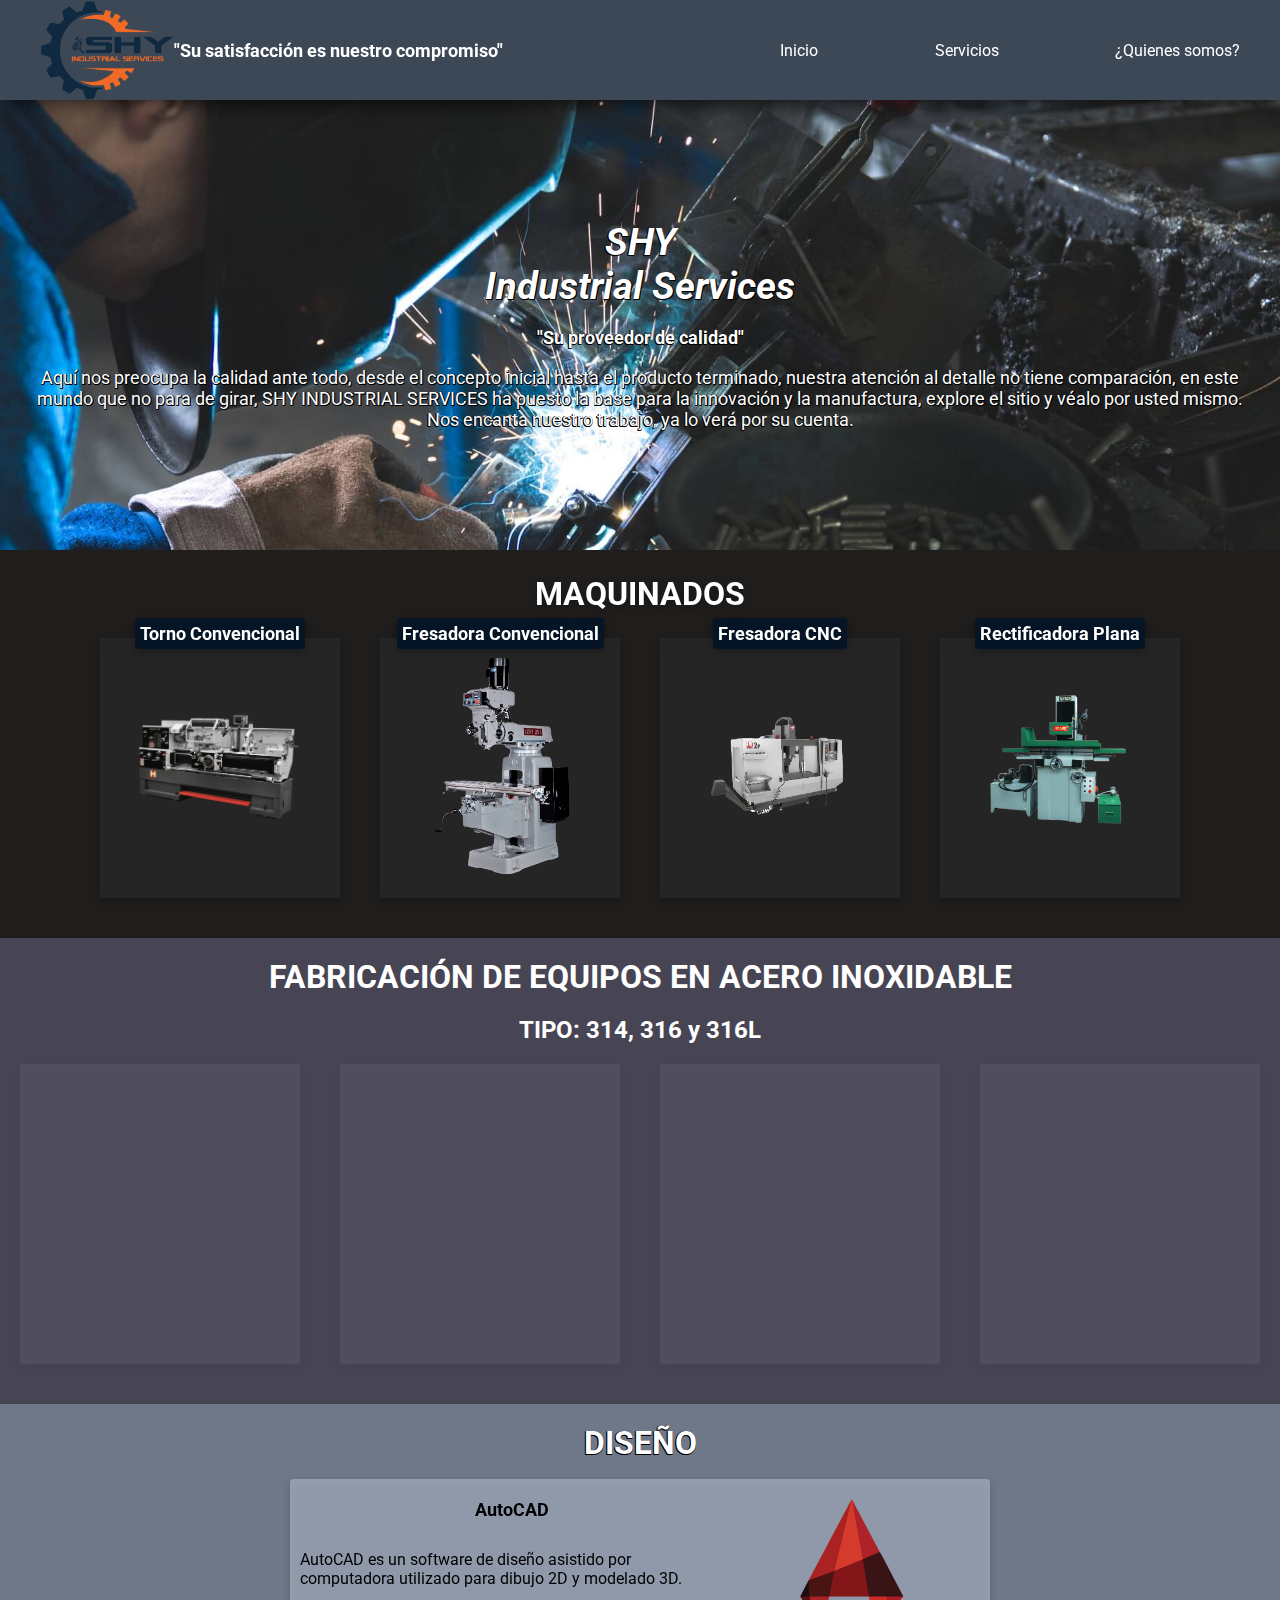
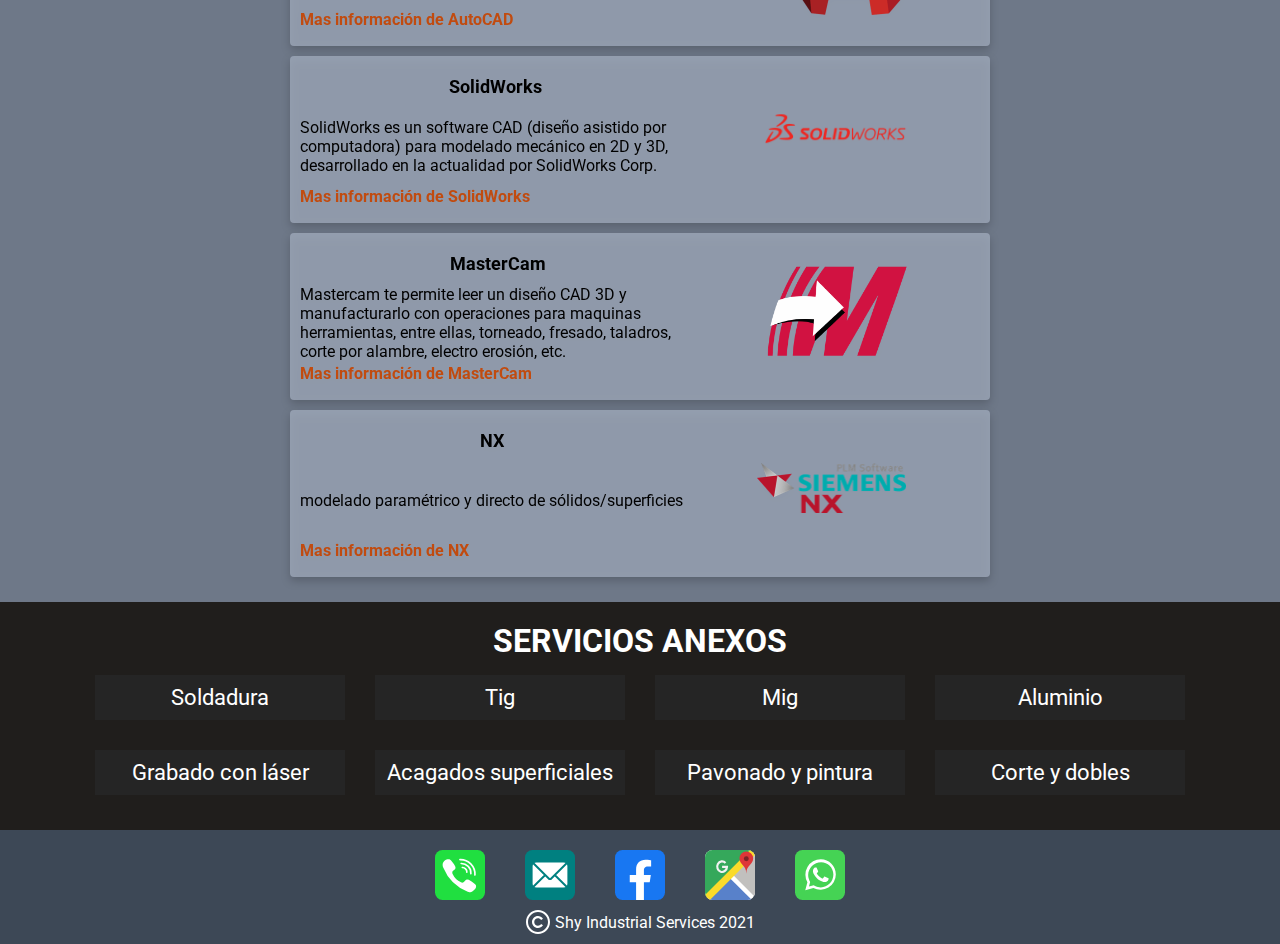
==== src/index.html @ aa511d9b "Version 1.0.0 de pagina de carga agregada" ====
<!DOCTYPE html>
<html lang="es">
<head>
    <meta charset="UTF-8">
    <meta http-equiv="X-UA-Compatible" content="IE=edge">
    <meta name="viewport" content="width=device-width, initial-scale=1.0">
    <meta name="description"
    content="Pagina principal donde se muestra la información mas relevante sobre la empresa de Shy industrial services, estos son: información, maquinados, diseño y servicios anexos">
    <title>Shy Industrial Services</title>
    <link rel="preconnect" href="https://fonts.gstatic.com">
    <link href="https://fonts.googleapis.com/css2?family=Roboto:wght@400;700&display=swap" rel="stylesheet">
    <link rel="stylesheet" href="css/style.css">
    <link rel="stylesheet" href="css/index.css">
    <link rel="icon" type="image/png" sizes="16x16" href="assets/icon/favicon-16x16.png">
</head>
<body>
    <div class="loader"></div>
    <header id="navbar">
        <div class="header__img-container">
            <figure>
                <img src="assets/img/shy-logo.png" alt="Logo de shy industrial services">
            </figure>
            <h2>"Su satisfacción es nuestro compromiso"</h2>
        </div>
        <nav>
            <ul>
                <li><a href="index.html">Inicio</a></li>
                <li><a href="html/servicios.html">Servicios</a></li>
                <li><a href="#">¿Quienes somos?</a></li>
            </ul>
        </nav>
    </header>

    <main>
        <!-- <div class="contact animation-down-contact" id="contact">
                <h3>Contactanos</h3>
                <svg title="Flecha hacia arriba" class="initial" id="svg" xmlns="http://www.w3.org/2000/svg" width="24" height="24" viewBox="0 0 24 24"><path d="M0 16.67l2.829 2.83 9.175-9.339 9.167 9.339 2.829-2.83-11.996-12.17z"/></svg>
        </div>
        <div  class="social-media animation-down-contact" id="socialMedia">
            <a href="https://www.facebook.com/SHY-Industrial-Service-110409120470931" target="_blank" rel="noopener">
                <div>
                    <figure>
                        <img src="assets/icon/facebook.svg" alt="Icono de facebook">
                    </figure>
                </div>
            </a>
            <a href="https://www.facebook.com/SHY-Industrial-Service-110409120470931">
                <div>
                    <figure>
                        <img src="assets/icon/email.svg" alt="Icono de facebook">
                    </figure>
                </div>
            </a>
            <a href="https://www.facebook.com/SHY-Industrial-Service-110409120470931">
                <div>
                    <figure>
                        <img src="assets/icon/telefono.svg" alt="Icono de facebook">
                    </figure>
                </div>
            </a>
        </div> -->
        
        <section class="shy">
            <div>
                <h1>SHY</h1>
                <h1>Industrial Services</h1>
                <br>
                <p>"Su proveedor de calidad"</p>
                <br>
                <p>Aquí nos preocupa la calidad ante todo, desde el concepto inicial hasta el producto terminado, nuestra atención al detalle no tiene comparación, en este mundo que no para de girar, SHY INDUSTRIAL SERVICES ha puesto la base para la innovación y la manufactura, explore el sitio y véalo por usted mismo.</p>
                <p>Nos encanta nuestro trabajo, ya lo verá por su cuenta.</p>
            </div>
        </section>

        <section class="maquinados">
            <div class="main__bg-container">
                <h1>MAQUINADOS</h1>
                <div class="container__cards">
                    <div class="cards">
                        <h2>Torno Convencional</h2>
                        <figure>
                            <img src="assets/img/torno.png" alt="Imagen de torno convencional">
                        </figure>
                    </div>
                    <div class="cards">
                        <h2>Fresadora Convencional</h2>
                        <figure>
                            <img src="assets/img/fresadora-universal.png" alt="Imagen de Fresadora Universal">
                        </figure>
                    </div>
                    <div class="cards">
                        <h2>Fresadora CNC </h2>
                        <figure>
                            <img src="assets/img/fresadora-vertical.png" alt="Imagen de Fresaora vertical CNC">
                        </figure>
                    </div>
                    <div class="cards">
                        <h2>Rectificadora Plana</h2>
                        <figure>
                            <img src="assets/img/rectificadora.png" alt="Imagen de rectificadora plana">
                        </figure>
                    </div>
                </div>
            </div>
        </section>

        <section class="fabricacion">
            <h1>FABRICACIÓN DE EQUIPOS EN ACERO INOXIDABLE</h1>
            <h2>TIPO: 314, 316 y 316L</h2>
            <div class="fabricacion__cards-container">
                <figure class="fabricacion__cards">

                </figure>
                <figure class="fabricacion__cards">

                </figure>
                <figure class="fabricacion__cards">

                </figure>
                <figure class="fabricacion__cards" >

                </figure>
            </div>


        </section>

        <section class="disennio">
            <h1>DISEÑO</h1>
            <article class="disennio__card">
                    <h2>AutoCAD</h2>
                    <p>AutoCAD es un software de diseño asistido por computadora utilizado para dibujo 2D y modelado 3D.</p>
                <figure>
                    <img src="assets/logo/autocad.png" alt="Logo de AutoCAD">
                </figure>
                <a target="_blank" rel="noopener" href="https://es.wikipedia.org/wiki/AutoCAD"><p class="fuente">Mas información de AutoCAD</p></a>
            </article>


            <article class="disennio__card">
                
                    <h2>SolidWorks</h2>
                    <p>SolidWorks es un software CAD (diseño asistido por computadora) para modelado mecánico en 2D y 3D, desarrollado en la actualidad por SolidWorks Corp.</p>
               
                <figure>
                    <img src="assets/logo/solidworks.png" alt="Logo de SolidWorks">
                </figure>
                <a target="_blank" rel="noopener" href="https://es.wikipedia.org/wiki/SolidWorks"><p class="fuente">Mas información de SolidWorks</p></a>
            </article>


            <article class="disennio__card">
                
                    <h2>MasterCam</h2>
                    <p>Mastercam te permite leer un diseño CAD 3D y manufacturarlo con operaciones para maquinas herramientas, entre ellas, torneado, fresado, taladros, corte por alambre, electro erosión, etc.</p>
         
                <figure>
                    <img src="assets/logo/mastercam.png" alt="Logo de MasterCam">
                </figure>
                <a target="_blank" rel="noopener" href="https://www.3dcadportal.com/mastercam.html"><p class="fuente">Mas información de MasterCam</p></a>
            </article>


            <article class="disennio__card">
                
                    <h2>NX</h2>
                    <p>modelado paramétrico y directo de sólidos/superficies</p>
   
                <figure>
                    <img src="assets/logo/nx.png" alt="Logo de NX">
                </figure>
                <a target="_blank" rel="noopener" href="https://es.wikipedia.org/wiki/NX_(Unigraphics)"><p class="fuente">Mas información de NX</p></a>
            </article>


        </section>

        <section class="servicios-anexos">
            <h1>SERVICIOS ANEXOS</h1>
            <div class="services__list-container">
                    <a href="">Soldadura</a>
                    <a href="">Tig</a>
                    <a href="">Mig</a>
                    <a href="">Aluminio</a>
                    <a href="">Grabado con láser</a>
                    <a href="">Acagados superficiales</a>
                    <a href="">Pavonado y pintura</a>
                    <a href="">Corte y dobles</a>
            </div>
        </section>
    </main>
    
    <footer>
        <a rel="noopener"  href="tel:4271303515" title="Llamar">
            <figure><img src="assets/logo/phone.svg" alt="Icono de un telefono"></figure>
        </a>
        <a target="_blank"  rel="noopener" href="mailto:shy.serviciosindustriales@outlook.com" title="Enviar correo">
            <figure><img src="assets/logo/email_icon.svg" alt="Icono de Email"></figure>
        </a>
        <a rel="noopener" target="_blank" href="https://www.facebook.com/SHY-Industrial-Service-110409120470931" title="Facebook">
            <figure><img src="assets/logo/facebook_icon.svg" alt="Icono de facebook"></figure>
        </a>
        <a rel="noopener" target="_blank" href="https://www.google.com/maps/dir/?api=1&destination=Guanajuato%20n.25%20col%20M%C3%A9xico,%20San%20Juan%20del%20Rio,%20Qro." title="Ubicación">
            <figure><img src="assets/logo/google_maps_icon_.svg" alt="Icono de google maps"></figure>
        </a>
        <a rel="noopener" target="_blank" href="https://api.whatsapp.com/send?phone=524271030650&fbclid=IwAR0lzj3ThtaaGsbXrFl4-DWSR_m_jNjaZRd1lph4xzvLChwlfzb3KRXa1k4" title="Enviar mensaje">
            <figure><img class="whatsapp" src="assets/logo/whatsapp_icon.svg" alt="Icono de whatsapp"></figure>
        </a>
        <div class="copyright">
            <svg xmlns="http://www.w3.org/2000/svg" width="24" height="24" viewBox="0 0 24 24"><path d="M12 2c5.514 0 10 4.486 10 10s-4.486 10-10 10-10-4.486-10-10 4.486-10 10-10zm0-2c-6.627 0-12 5.373-12 12s5.373 12 12 12 12-5.373 12-12-5.373-12-12-12zm0 15.781c-2.084 0-3.781-1.696-3.781-3.781s1.696-3.781 3.781-3.781c1.172 0 2.306.523 3.136 1.669l1.857-1.218c-1.281-1.826-3.133-2.67-4.993-2.67-3.308 0-6 2.692-6 6s2.691 6 6 6c1.881 0 3.724-.859 4.994-2.67l-1.857-1.218c-.828 1.14-1.959 1.669-3.137 1.669z"/></svg>
            <p>Shy Industrial Services  2021</p>
        </div>
    </footer>
    <script src="https://ajax.googleapis.com/ajax/libs/jquery/2.2.4/jquery.min.js"></script>
    <script type="text/javascript">
        $(window).load(function() {
            $(".loader").fadeOut("slow");
        });
    </script>
    <script src="js/index.js"></script>
    <script src="js/scripts.js"></script>
    <!-- Script para ejecutar funciones despues de que cargue por completo el DOOM -->
    <script type="text/javascript">
        function downloadJSAtOnload() {
        var element = document.createElement("script");
        element.src = "miscript.js";
        document.body.appendChild(element);
        }
        if (window.addEventListener)
        window.addEventListener("load", downloadJSAtOnload, false);
        else if (window.attachEvent)
        window.attachEvent("onload", downloadJSAtOnload);
        else window.onload = downloadJSAtOnload;
        </script>
</body>
</html>
---- src/css/style.css ----
/* Seccion donde normalizo estilos */
* {
    box-sizing: border-box;
    margin: 0;
    padding: 0;
}
html{
    font-size: 62.5%;
    font-family: 'Roboto', sans-serif;

}
body{
    font-size: 1.6rem;
    background-color: var(--grey);
    display: grid;
    grid-template-rows:auto 1fr auto;
}

:root{
    --offRed:#5A0000;
    --orange:#e76a2f;
    --softOrange:#C14B0F;
    --offOrange:#9D2B00;
    --blue:#061525;
    --softBlue:#0C2C3C;
    --justWhite:#FFF;
    --warmGrey:#A2ACBD;
    --grey:#6E7888;
    --black:#201E1C;
    --warmBlack:rgb(37, 37, 37);
    --warmBrown:#51373F;
    --brown:#240D14;
    --menuColor:radial-gradient(circle, #e76a2f, #c13d57, #7d3164, #352950, #061525);
}
title{
    display: none;
}
a{
    text-decoration: none;
    color: inherit;
}
li{
    list-style: none;
}
img{
    height: 100%;
}


.loader {
    position: fixed;
    left: 0px;
    top: 0px;
    width: 100%;
    height: 100%;
    z-index: 9999;
    background: url('https://sistemacentral.segalmex.gob.mx//cargador.gif') 50% 50% no-repeat rgb(249,249,249);
    opacity: .8;
}





/* PARTE DERECHA DONDE ESTA LA IMAGEN Y EL ESLOGAN DE LA EMPRESA */
header{
    background-color: #3D4856;
    color: var(--justWhite);
    display: flex;
    flex-wrap: wrap;
    justify-content: space-between;
    position: fixed;
    width: 100%;
    padding: 0 40px;
    box-shadow: 0px 10px 19px -7px rgba(0,0,0,0.75);
    top: 0;
    left: 0;
    z-index: 10;
}
.animation-hide{
    transition: .4s;
    transform: translateY(-150px);

}
.animation-visible{
    transition: .4s;
    transform: translateY(0px);
}

.header__img-container{
    display: flex;
    align-items: center;
    flex:0 1 465px;
}
.header__img-container figure{
    height: 100px;
}
.header__img-container h2{
    font-size: 1.8rem;
}

/* BARRA DE NAVEGACION */
header nav{
    flex:0 1 460px;
    margin-bottom: 30px;

}
header nav ul{
    height: 100%;
    position: relative;
    top: calc(50% + 6px);
    display: flex;
    justify-content: space-between;
}

/* PIE DE PAGINA */
footer{
    color: var(--justWhite);
    display: flex;
    flex-wrap: wrap;
    background-color:#3D4856 ;
    justify-content: center;
    padding-bottom: 20px;
    position: relative;
}
footer a{
    margin: 20px;

}
footer figure{
    width: 50px;
    flex: 0 0 50px;
}
.copyright{
    position: absolute;
    display: flex;
    align-items: center;
    bottom: 10px;
}
.copyright p{
    margin-left: 5px;
}
.copyright svg{
    fill: var(--justWhite);
}

/* Media para el header */
@media (max-width:1050px){
    header{
        justify-content: center;
    }
    .header__img-container{
        display: flex;
        align-items: center;
        flex:0 1 500px;
        margin: 0;
    }

}
---- src/css/index.css ----
/* REDES SOCIALES */
.contact{
    background-color: var(--grey);
    width: 200px;
    height: 48px;
    position: fixed;
    bottom: 0;
    left: 20px;
    display: flex;
    align-items: center;
    justify-content: space-around;
    z-index: 10;
    border-top-left-radius: 4px;
    border-top-right-radius: 4px;
    border-bottom: 1px solid var(--black);
    color: var(--justWhite);
}
svg{
    fill: var(--justWhite);
    cursor: pointer;
}
.contact figure{
    width: 30px;
    height: 30px;
}
.initial{
    transition: .4s;
    transform: rotate(0);
}
.rotate{
    transition: .4s;
    transform: rotate(180deg);
}

.social-media{
    position: fixed;
    bottom: -46px;
    background-color: var(--softBlue);
    display: flex;
    z-index: 9;
    width:200px;
    justify-content: space-around;
    padding: 10px;
    left: 20px;
}
.social-media div{
    width: 28px;
    height: 28px;
}


.animation-up-contact{
    transition: .4s;
    transform: translateY(-43px);
}
.animation-down-contact{
    transition: .4s;
    transform: translateY(0);
}




/* MAIN */
main{
    width: 100%;
}
/* SECCION DE LA PRESENTACION DE LA EMPRESA CON IMAGEN */
.shy{
    text-align: center;
    color: var(--justWhite);
    background-size: cover;
    background-attachment: fixed;
    background-repeat: no-repeat;
    height: auto;
    padding-top:220px;
    padding-bottom: 120px;
    background-position: bottom;
    padding-left: 20px;
    padding-right: 20px;
    background-image: url("../assets/img/soldar2-large.jpg"),url("../assets/img/soldar-large.jpg"),url("../assets/img/soldar6-large.jpg"),url("../assets/img/soldar5-large.jpg");
    animation: blink 20s infinite;
}
.shy title{
    display: none;
}

/* INTENTANDO HACER EL CAMBIO DE FONDO DESDE CSS (mira mamá lo logre)*/
@keyframes blink {
    0%{
        background-image: url("../assets/img/soldar2-large.jpg");
    }
    25%{
        background-image: url("../assets/img/soldar-large.jpg"); 
    }
    50%{
        background-image: url("../assets/img/soldar6-large.jpg");
    }
    75%{
        background-image: url("../assets/img/soldar5-large.jpg");
    }
    100%{
        background-image: url("../assets/img/soldar2-large.jpg");
    }
}
/* CAMBIO DE FONDO PARA CELULAR */
@keyframes blink-small {
    0%{
        background-image: url("../assets/img/shy-mobile1.jpg");
    }
    25%{
        background-image: url("../assets/img/shy-mobile2.jpg");
    }
    50%{
        background-image: url("../assets/img/shy-mobile3.jpg");
    }
    75%{
        background-image: url("../assets/img/shy-mobile4.jpg");
    }
    100%{
        background-image: url("../assets/img/shy-mobile1.jpg");
    }
}





.shy h1{
    font-size: 3.8rem;
    font-style: italic;
    text-shadow: -.5px -.5px .5px #000, .5px .5px .5px #000, -.5px .5px .5px #000, .5px -.5px .5px #000;
}
.shy p{
    text-shadow: -.5px -.5px .5px #000, .5px .5px .5px #000, -.5px .5px .5px #000, .5px -.5px .5px #000;
    font-size: 1.8rem;
}
.shy p:first-of-type{
    font-weight: bold;
}



/* SECCIÓN DE MAQUINADOS  */
.maquinados{
    width: 100%;
    
}
.main__bg-container{
    display:flex;
    flex-direction: column;
    align-items: center;
    width: 100%;
    background-color: var(--black);
    padding-bottom: 20px;
}

.main__bg-container h1{
    font-size: 3.2rem;
    color: var(--justWhite);
    padding: 5px;
    border-radius: 4px;
    margin-top: 20px;
    position: relative;
    z-index: 2;
    filter: drop-shadow(0px 4px 4px rgba(0, 0, 0, 0.25));
}
.container__cards{
    width: 100%;
    height: 100%;
    display: flex;
    flex-wrap: wrap;
    justify-content: center;
}
.container__cards .cards{
    flex:0 1 240px;
    height: 260px;
    background-color:var(--warmBlack);
    display: flex;
    flex-direction: column;
    align-items: center;
    justify-content: center;
    border-radius: 2px;
    filter: drop-shadow(0px 4px 4px rgba(0, 0, 0, 0.25));
    margin: 20px;
}
.cards h2{
    font-size: 1.8rem;
    position: absolute;
    top:-20px;
    background-color: var(--blue);
    color: var(--justWhite);
    padding: 5px;
    border-radius: 4px;
    filter: drop-shadow(0px 4px 4px rgba(0, 0, 0, 0.25));
}
.cards figure{
    width: 70%;
}
.cards img{
    width: 100%;
    height: auto;
}

/* SECCION DE FABRICACIÓN DE EQUIPOS... */
.fabricacion{
    color: var(--justWhite);
    height: auto;
    width: 100%;
    padding-top: 20px;
    padding-bottom: 20px;
    position: relative;
    display: flex;
    flex-direction: column;
    align-items: center;
    background-color: #474554;

}
.fabricacion__cards-container{
    display: flex;
    flex-wrap: wrap;
    justify-content: center;
    align-items: center;
    width: 100%;
}
.fabricacion h1{
    text-align: center;
    font-size: 3.2rem;
    border-radius: 4px;
    margin-bottom: 20px;
}

.fabricacion__cards{
    flex:0 1 280px;
    height: 300px;
    background-color: rgba(172,167,203, 0.10);
    flex-direction: row;
    margin: 20px;

    border-radius: 4px;
    filter: drop-shadow(0px 4px 4px rgba(0, 0, 0, 0.25));

}
.fabricacion__cards figure{
    /* width: 100%; */
}
.fabricacion__cards img{
    /* height: 80%;
    width: auto; */
}

/* SECCION DONDE ESTAN LOS PROGRAMAS QUE SE USAN EN SHY (DISEÑO)*/
.disennio h1{
    position: absolute;
    font-size: 3.2rem;
    z-index: 4;
    color: var(--justWhite);
    border-radius: 4px;
    top: 20px;
    text-shadow: -.5px -.5px .5px #000, .5px .5px .5px #000, -.5px .5px .5px #000, .5px -.5px .5px #000;

}
.disennio{
    position: relative;
    display: flex;
    flex-wrap: wrap;
    justify-content: center;
    padding-top: 70px;
    padding-bottom: 20px;
    background-image: url("../assets/img/design-img-section.jpg");
    background-size: cover;
    background-position: center;
    background-repeat: no-repeat;
    background-attachment: fixed;
}

.disennio__card{
    flex:0 0 700px;
    height:auto;
    min-height: 167px;
    display: grid;
    padding: 10px;
    grid-template-columns: auto auto;
    grid-template-rows:40px 80px 20px;
    width: 50%;
    align-items: center;
    background-color: rgba(162,172,189, 0.75) ;
    border-radius: 4px;
    filter: drop-shadow(0px 4px 4px rgba(0, 0, 0, 0.25));
    margin: 5px;
    justify-items: center;
}
.disennio__card h2{
    font-size: 1.8rem;
    grid-row:1/2;
}
.disennio__card p{
    grid-row:2/3;
}

.disennio__card a{
    font-weight: bold;
    color: var(--softOrange);
    justify-self: start;
    grid-row:3/4;
}
/* modificando la imagen */
.disennio__card figure{
    width: 50%;
    grid-area:1/2/4/3 ;
}

.disennio__card img{
    width: 100%;
}

/* SECCION DONDE ESTAN LOS SERVICIOS ANEXOS */
.servicios-anexos{
    padding: 20px 20px 20px 20px;
    display: flex;
    flex-direction: column;
    align-items: center;
    justify-content: center;
    background-color: var(--black);
    color: var(--justWhite);
    width: 100%;
}
.servicios-anexos h1{
    font-size: 3.2rem;
}
.services__list-container{
    width: 100%;
    display: flex;
    flex-flow: wrap row;
    justify-content: center;
}
.services__list-container a{
    font-size: 2.2rem;
    background-color:var(--warmBlack) ;
    padding: 10px;
    flex: 0 0 250px;
    text-align: center;
    margin: 15px;
}



/* MEDIAS */

@media(max-width:1100px){
    .fabricacion h1{
        font-size: 2.2rem;
    }
    .disennio h1{
        font-size: 2.2rem;  
    }
}


@media(max-width:720px){
    .disennio__card{
    flex:0 0 500px;
    grid-template-columns: auto;
    grid-template-rows:auto;
    }
    .disennio__card figure{
        display: initial;
        width: 100px;
    }
    .description-container{
        margin-bottom: 5px;
    }
}
@media(max-width:520px){
    .disennio__card{
    flex:0 0 280px;
    grid-template-columns: 270px;
    grid-template-rows:20px 140px 100px 15px;
    }
    .disennio__card h2{
        grid-row:1/2;
    }
    .disennio__card p{
        grid-row:2/3;
    }
    .disennio__card figure{
        grid-row:3/4;
        grid-column: 1/1;
        width: 100px;
    }
    .disennio__card a{
        grid-row:4/5;
    }
    
    .description-container{
        margin-bottom: 5px;
    }
}

/* media para el cambio de fondo en celulares */
@media(max-width:520px){
    .shy{
        background-image: url("../assets/img/shy-mobile1.jpg"),url("../assets/img/shy-mobile2.jpg"),url("../assets/img/shy-mobile3.jpg"),url("../assets/img/shy-mobile4.jpg");
        animation: blink-small 25s infinite;
    }
    .disennio{
        background-image: url("../assets/img/design-mobile.jpg");
    }
}
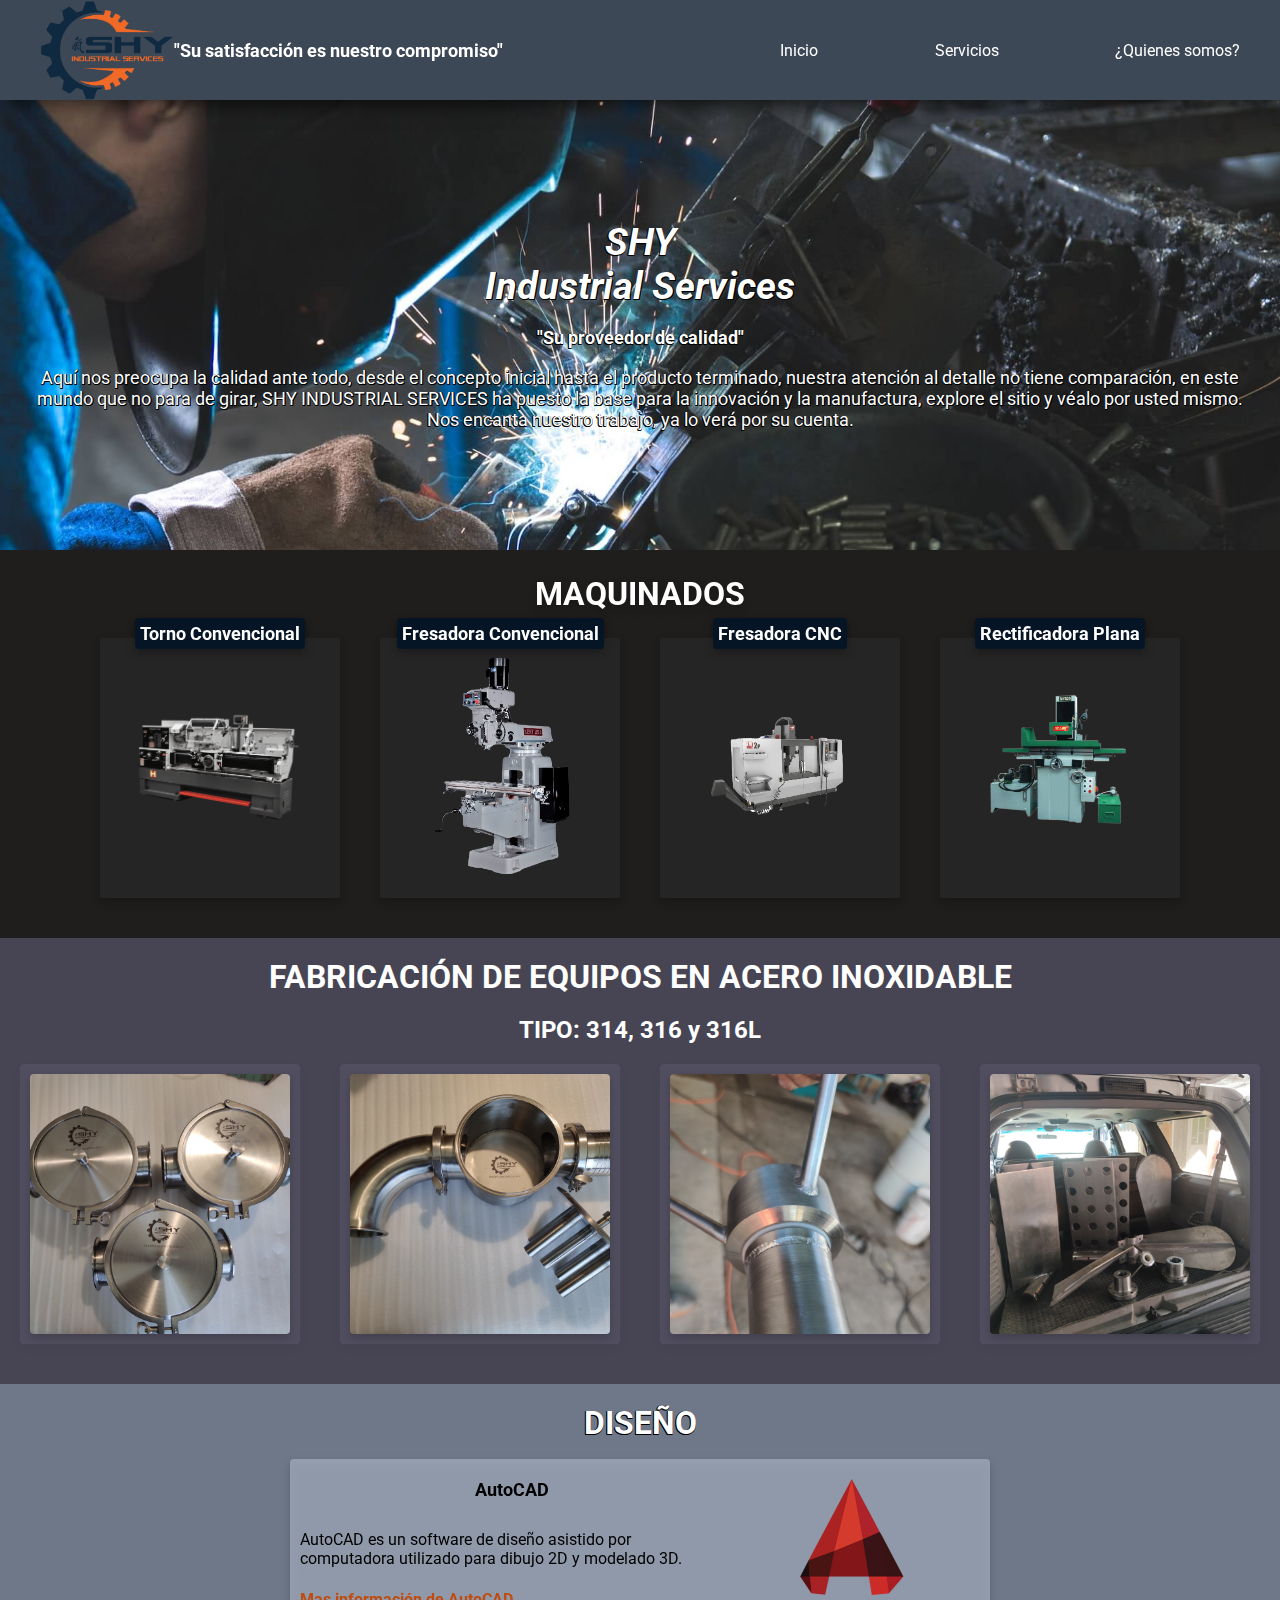
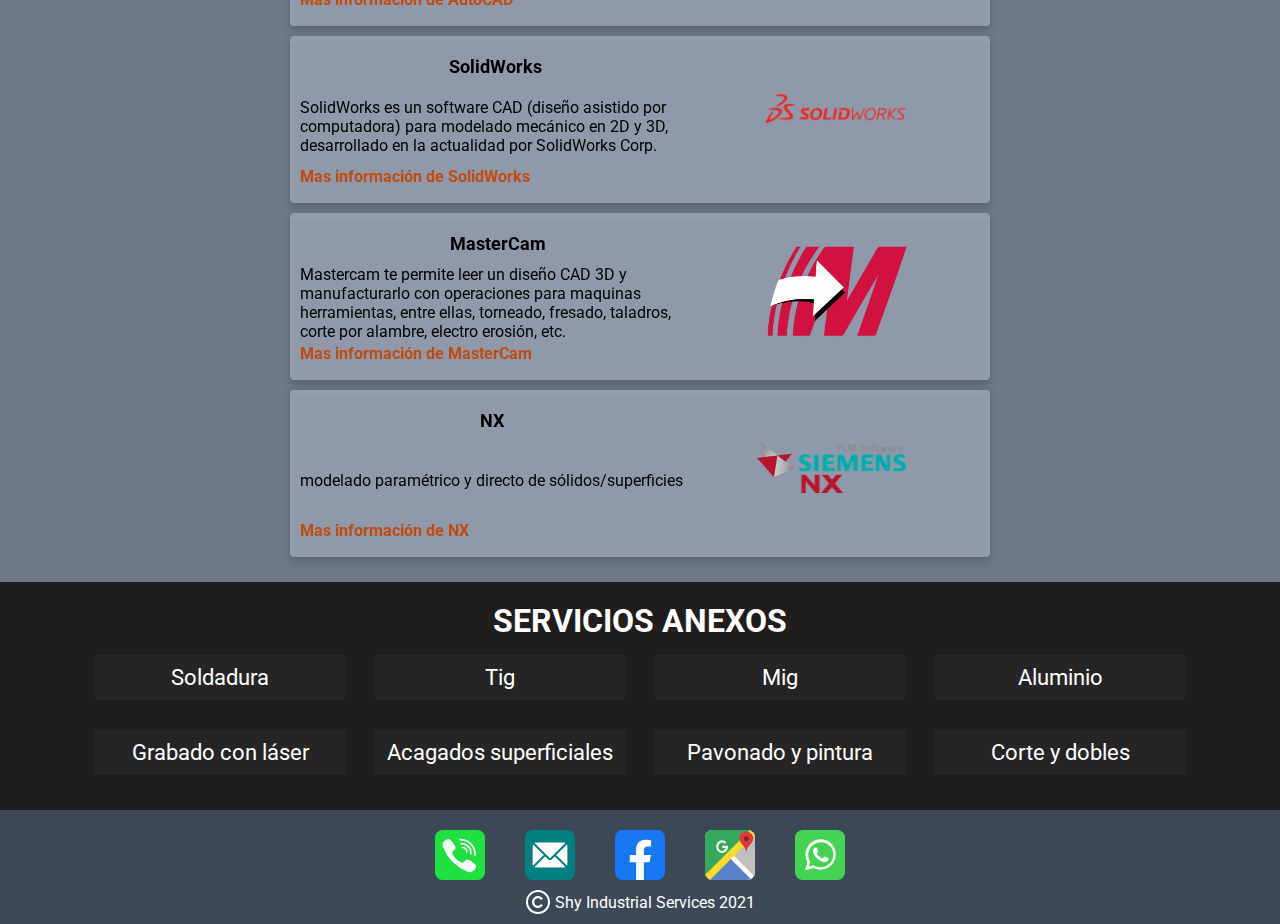
==== commit 1b1bacaa: "agregue imagenes y optimize un poco para celular y tablet" ====
--- a/src/index.html
+++ b/src/index.html
@@ -14,7 +14,10 @@
     <link rel="icon" type="image/png" sizes="16x16" href="assets/icon/favicon-16x16.png">
 </head>
 <body>
-    <div class="loader"></div>
+    <div class="loader">
+        <div class="gear"></div> 
+    </div>
+</div>
     <header id="navbar">
         <div class="header__img-container">
             <figure>
@@ -26,7 +29,7 @@
             <ul>
                 <li><a href="index.html">Inicio</a></li>
                 <li><a href="html/servicios.html">Servicios</a></li>
-                <li><a href="#">¿Quienes somos?</a></li>
+                <li><a href="html/quienes-somos.html">¿Quienes somos?</a></li>
             </ul>
         </nav>
     </header>
@@ -109,16 +112,16 @@
             <h2>TIPO: 314, 316 y 316L</h2>
             <div class="fabricacion__cards-container">
                 <figure class="fabricacion__cards">
-
+                    <img src="assets/img/fabricacion1.jpg" alt="">
                 </figure>
                 <figure class="fabricacion__cards">
-
+                    <img src="assets/img/fabricacion2.jpg" alt="">
                 </figure>
                 <figure class="fabricacion__cards">
-
+                    <img src="assets/img/fabricacion4.jpg" alt="">
                 </figure>
                 <figure class="fabricacion__cards" >
-
+                    <img src="assets/img/fabricacion5.jpg" alt="">
                 </figure>
             </div>
 
@@ -219,18 +222,5 @@
     </script>
     <script src="js/index.js"></script>
     <script src="js/scripts.js"></script>
-    <!-- Script para ejecutar funciones despues de que cargue por completo el DOOM -->
-    <script type="text/javascript">
-        function downloadJSAtOnload() {
-        var element = document.createElement("script");
-        element.src = "miscript.js";
-        document.body.appendChild(element);
-        }
-        if (window.addEventListener)
-        window.addEventListener("load", downloadJSAtOnload, false);
-        else if (window.attachEvent)
-        window.attachEvent("onload", downloadJSAtOnload);
-        else window.onload = downloadJSAtOnload;
-        </script>
 </body>
 </html>--- a/src/css/style.css
+++ b/src/css/style.css
@@ -46,19 +46,37 @@
     height: 100%;
 }
 
-
-.loader {
-    position: fixed;
-    left: 0px;
-    top: 0px;
-    width: 100%;
-    height: 100%;
-    z-index: 9999;
-    background: url('https://sistemacentral.segalmex.gob.mx//cargador.gif') 50% 50% no-repeat rgb(249,249,249);
-    opacity: .8;
+/* estlilos para el loader */
+.loader{
+  position: fixed;
+  left: 0;
+  top: 0;
+  width: 100%;
+  height: 100%;
+  display: flex;
+  place-items: center;
+  z-index: 20;
+  background-color: var(--black);
+}
+.gear{width: 100px; height: 100px; border-radius:10%; margin:80px auto; border:5px solid  #fff ; position:relative;box-shadow:  0 10px 0 0 rgba(0, 0, 0, .1);
 }
 
+.gear:after{content:"";width: 100px; height: 100px;border-radius:100%; display:block; border:5px dashed  #fff ;position:absolute; top:-24px; left: -24px; box-shadow: inset 0px 0 0 20px #fff; transform:scale(.5) rotate(0deg);
+ animation:gear 6s linear infinite;}
 
+.gear:before{content:"";width: 58px; height: 58px;border-radius:100%; 
+ display:block; border:5px dashed  #fff ; position:absolute; top:26px; right: -14px; box-shadow: inset 0px 0 0 10px #fff; transform:scale(.5) rotate(0deg);
+ animation:gear2 4s linear infinite;}
+
+@keyframes gear {
+   0%{transform:scale(.5) rotate(0deg);}
+  100%{transform:scale(.5) rotate(360deg);}
+}
+
+@keyframes gear2 {
+   0%{transform:scale(.5) rotate(0deg);}
+  100%{transform:scale(.5)  rotate(-360deg);}
+}
 
 
 
--- a/src/css/index.css
+++ b/src/css/index.css
@@ -233,21 +233,23 @@
 
 .fabricacion__cards{
     flex:0 1 280px;
-    height: 300px;
+    height: 280px;
     background-color: rgba(172,167,203, 0.10);
     flex-direction: row;
     margin: 20px;
-
+    padding: 10px;
     border-radius: 4px;
     filter: drop-shadow(0px 4px 4px rgba(0, 0, 0, 0.25));
 
 }
 .fabricacion__cards figure{
-    /* width: 100%; */
+    width: 100%;
+    border-radius: 4px;
 }
 .fabricacion__cards img{
-    /* height: 80%;
-    width: auto; */
+    height: 100%;
+    width: 100%;
+    border-radius: 4px;
 }
 
 /* SECCION DONDE ESTAN LOS PROGRAMAS QUE SE USAN EN SHY (DISEÑO)*/
@@ -401,10 +403,17 @@
 /* media para el cambio de fondo en celulares */
 @media(max-width:520px){
     .shy{
-        background-image: url("../assets/img/shy-mobile1.jpg"),url("../assets/img/shy-mobile2.jpg"),url("../assets/img/shy-mobile3.jpg"),url("../assets/img/shy-mobile4.jpg");
-        animation: blink-small 25s infinite;
+        background-image: url("../assets/img/shy-mobile1.jpg");
+        animation: none;
     }
     .disennio{
         background-image: url("../assets/img/design-mobile.jpg");
     }
 }
+
+/* media para el cambio de fondo en tabletas */
+@media(max-width:800px){
+    .shy{
+        animation: none;
+    }
+}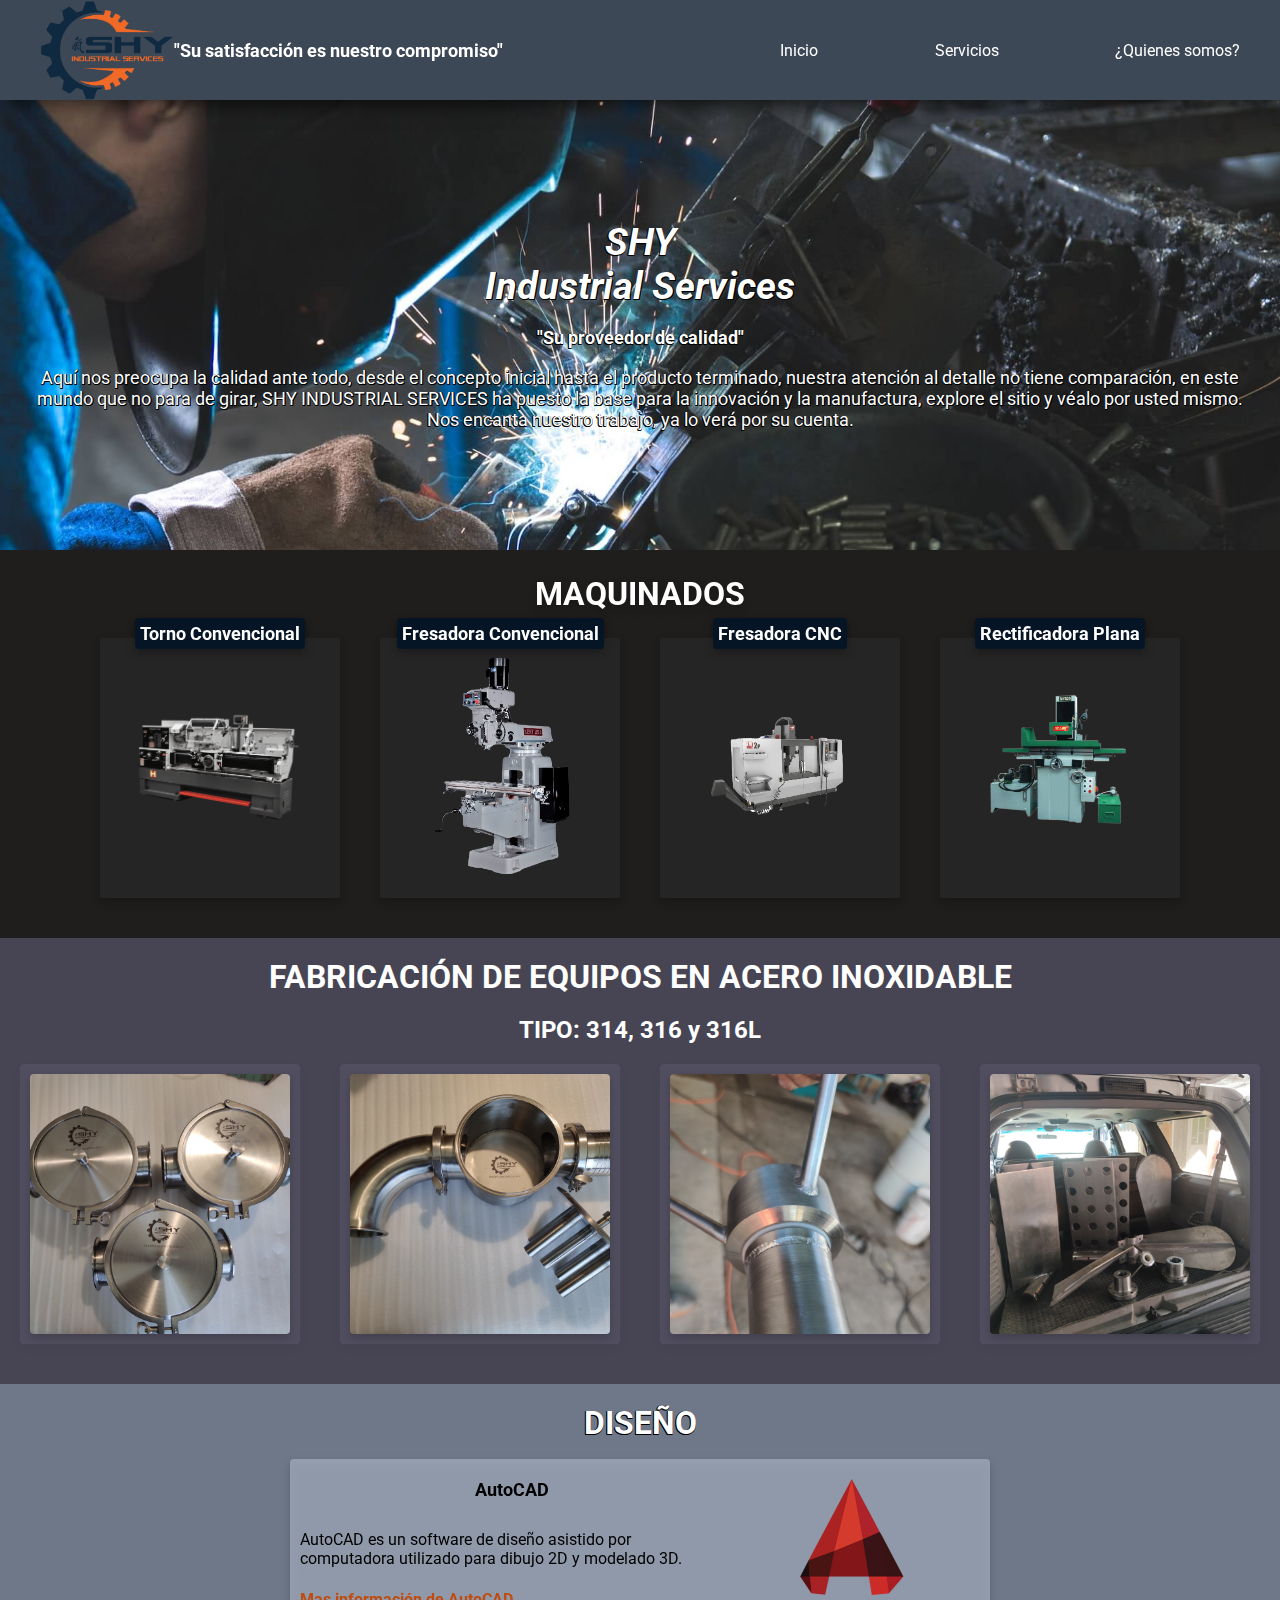
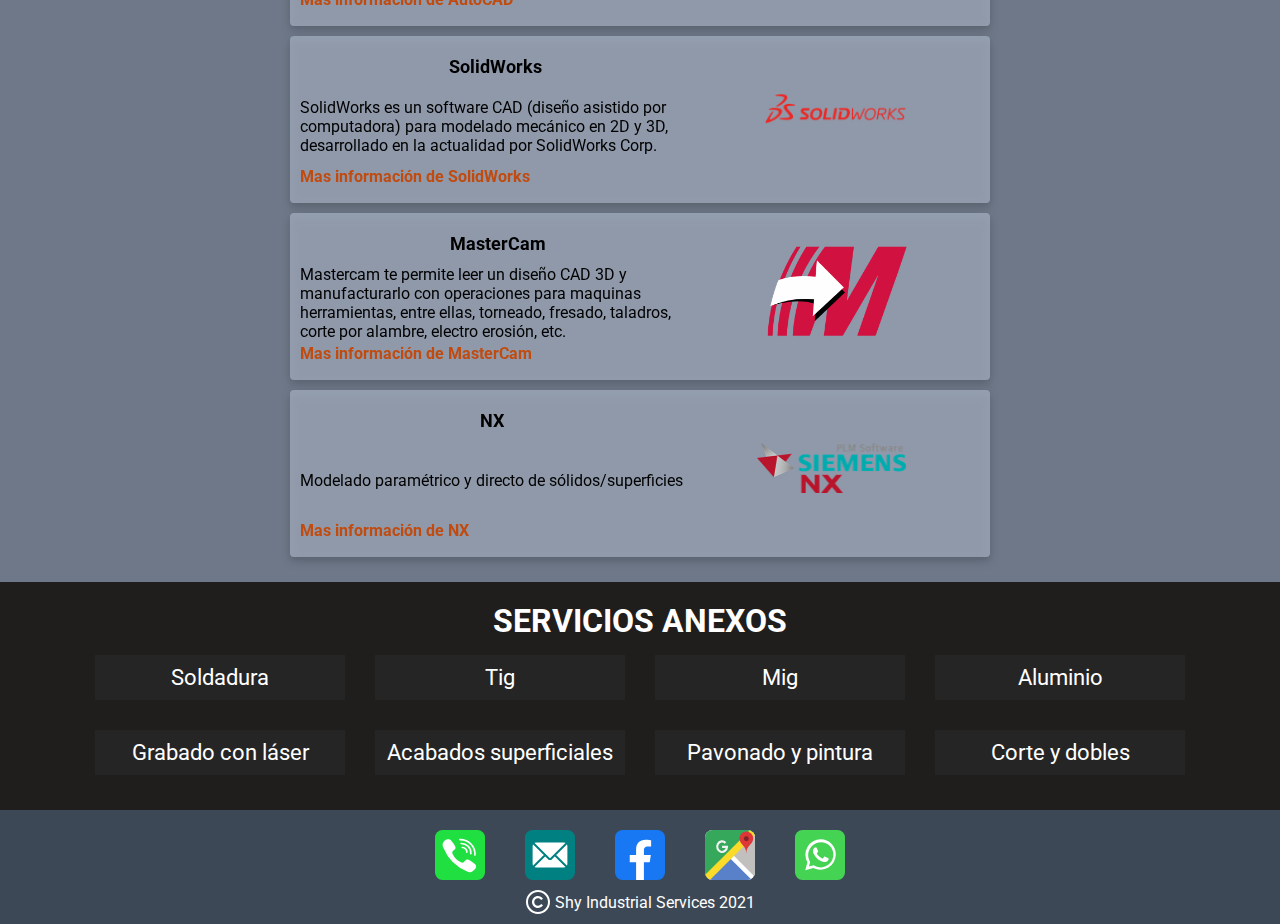
==== commit 3b161cce: "correción de typos" ====
--- a/src/index.html
+++ b/src/index.html
@@ -167,7 +167,7 @@
             <article class="disennio__card">
                 
                     <h2>NX</h2>
-                    <p>modelado paramétrico y directo de sólidos/superficies</p>
+                    <p>Modelado paramétrico y directo de sólidos/superficies</p>
    
                 <figure>
                     <img src="assets/logo/nx.png" alt="Logo de NX">
@@ -181,14 +181,14 @@
         <section class="servicios-anexos">
             <h1>SERVICIOS ANEXOS</h1>
             <div class="services__list-container">
-                    <a href="">Soldadura</a>
-                    <a href="">Tig</a>
-                    <a href="">Mig</a>
-                    <a href="">Aluminio</a>
-                    <a href="">Grabado con láser</a>
-                    <a href="">Acagados superficiales</a>
-                    <a href="">Pavonado y pintura</a>
-                    <a href="">Corte y dobles</a>
+                    <p>Soldadura</p>
+                    <p>Tig</p>
+                    <p>Mig</p>
+                    <p>Aluminio</p>
+                    <p>Grabado con láser</p>
+                    <p>Acabados superficiales</p>
+                    <p>Pavonado y pintura</p>
+                    <p>Corte y dobles</p>
             </div>
         </section>
     </main>
--- a/src/css/style.css
+++ b/src/css/style.css
@@ -80,7 +80,7 @@
 
 
 
-/* PARTE DERECHA DONDE ESTA LA IMAGEN Y EL ESLOGAN DE LA EMPRESA */
+/* PARTE IZQUIERDA DONDE ESTA LA IMAGEN Y EL ESLOGAN DE LA EMPRESA */
 header{
     background-color: #3D4856;
     color: var(--justWhite);
@@ -147,7 +147,6 @@
 }
 footer figure{
     width: 50px;
-    flex: 0 0 50px;
 }
 .copyright{
     position: absolute;
@@ -175,3 +174,45 @@
     }
 
 }
+/* Media para normalizar estilos en celular  */
+@media(max-width:504px){
+    *{
+        background-attachment: initial !important;
+    }
+  h1{
+    font-size: 2.4rem !important;
+  }
+  h2{
+    font-size: 1.8rem !important;
+  }
+  p,a{
+    font-size: 1.5rem !important;
+  }
+  .header__img-container figure{
+    height: 50px;
+  }
+  .header__img-container h2{
+    font-size: 1.6rem;
+  }
+  .header__img-container{
+      flex-direction: column;
+
+  }
+  footer figure{
+    flex: 0 0 30px;
+    width: 30px;
+  }
+  footer a{
+    margin: 10px;
+  }
+  .copyright svg{
+      width: 1.5rem;
+      height: 1.5rem;
+  }
+}
+/* Media para mantener el fondo estatico en tablets */
+@media(max-width:800px){
+    *{
+        background-attachment: initial !important;
+    }
+}--- a/src/css/index.css
+++ b/src/css/index.css
@@ -337,7 +337,7 @@
     flex-flow: wrap row;
     justify-content: center;
 }
-.services__list-container a{
+.services__list-container p{
     font-size: 2.2rem;
     background-color:var(--warmBlack) ;
     padding: 10px;
@@ -398,22 +398,25 @@
     .description-container{
         margin-bottom: 5px;
     }
-}
-
-/* media para el cambio de fondo en celulares */
-@media(max-width:520px){
+    /* media para el cambio de fondo en celulares */
     .shy{
         background-image: url("../assets/img/shy-mobile1.jpg");
         animation: none;
     }
     .disennio{
-        background-image: url("../assets/img/design-mobile.jpg");
-    }
-}
+        background-image: none;
+    }
+}
+
+
+
 
 /* media para el cambio de fondo en tabletas */
 @media(max-width:800px){
     .shy{
         animation: none;
     }
+    .copyright{
+        bottom: 0;
+    }
 }